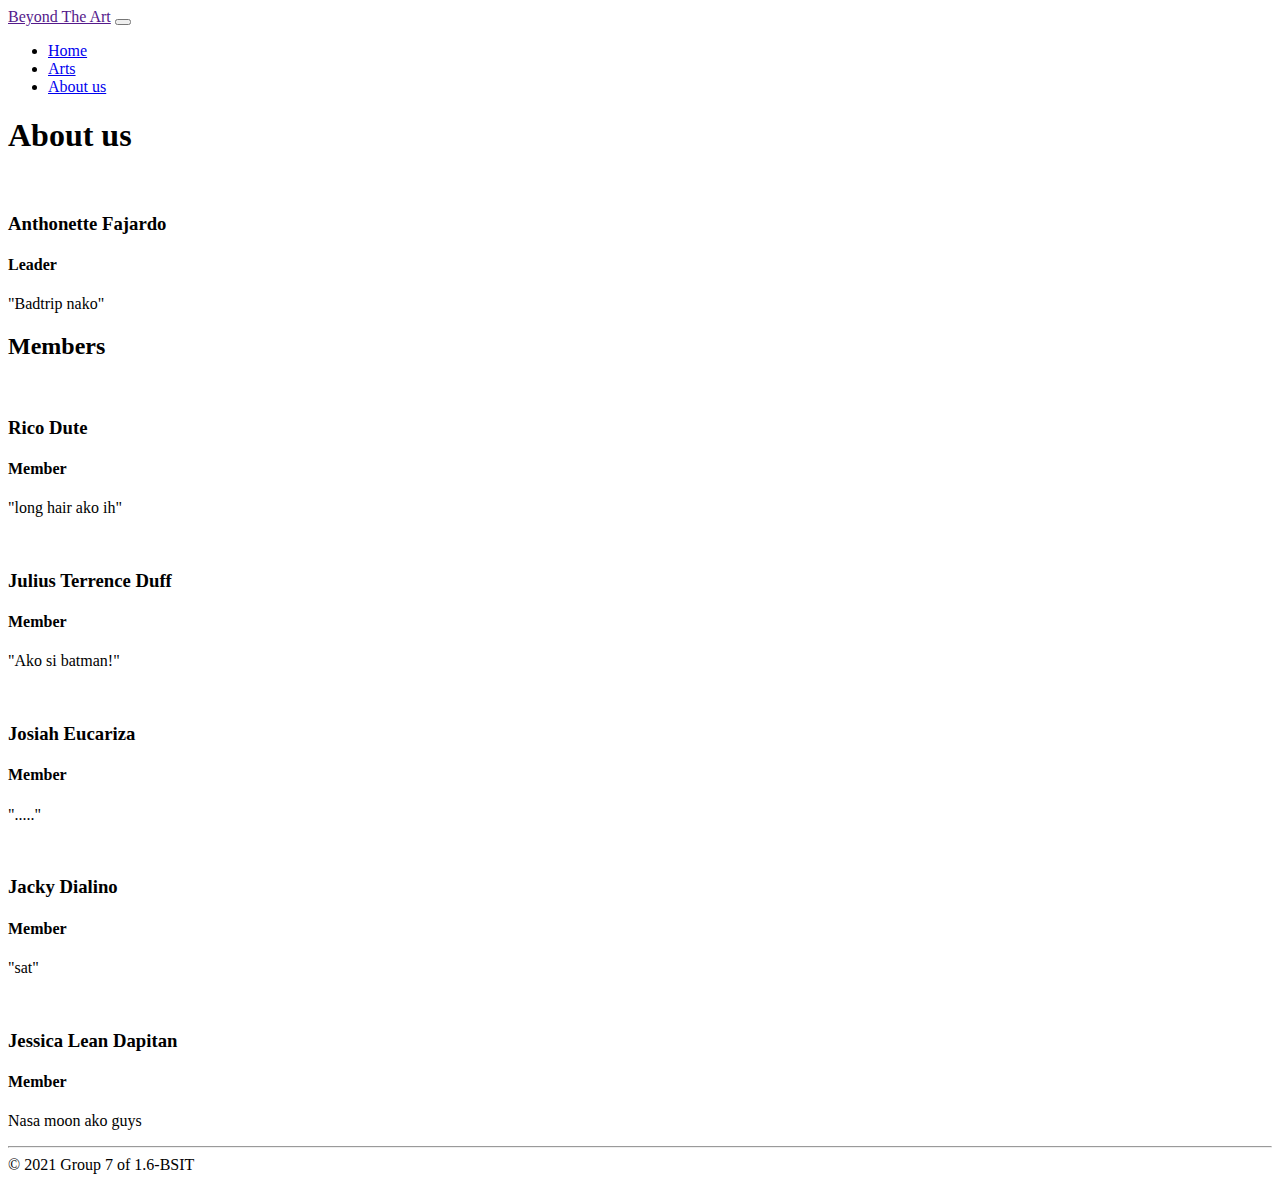
==== about.html @ 502a88ca "Update about.html" ====
<!DOCTYPE html>
<html lang="en">
<head>
    <meta charset="UTF-8">
    <meta http-equiv="X-UA-Compatible" content="IE=edge">
    <meta name="viewport" content="width=device-width, initial-scale=1.0">
    <meta name="description" content="An art appreciation project from students of 1.6 - Bachelor of Science in Information Technology in National Teachers College">
    <meta name="author" content="Group 7">
    <link rel="icon" href="images/users.png">
    <title>About us</title>
    <!-- Google Fonts -->
    <link rel="preconnect" href="https://fonts.googleapis.com">
    <link rel="preconnect" href="https://fonts.gstatic.com" crossorigin>
    <link href="https://fonts.googleapis.com/css2?family=Montserrat:wght@200;600&display=swap" rel="stylesheet">
    <!-- Bootstrap -->
    <link href="https://cdn.jsdelivr.net/npm/bootstrap@5.1.3/dist/css/bootstrap.min.css" rel="stylesheet" integrity="sha384-1BmE4kWBq78iYhFldvKuhfTAU6auU8tT94WrHftjDbrCEXSU1oBoqyl2QvZ6jIW3" crossorigin="anonymous">
    <script src="https://cdn.jsdelivr.net/npm/bootstrap@5.1.3/dist/js/bootstrap.bundle.min.js" integrity="sha384-ka7Sk0Gln4gmtz2MlQnikT1wXgYsOg+OMhuP+IlRH9sENBO0LRn5q+8nbTov4+1p" crossorigin="anonymous"></script>
    <!-- CSS -->
    <link rel="stylesheet" href="css/style.css">
    <!-- Font Awesome -->
    <script src="https://kit.fontawesome.com/478a29708d.js" crossorigin="anonymous"></script>
</head>
<body>
    <div class="container-fluid">
    <section id="navigation">
        <nav class="navbar navbar-expand-lg navbar-light ">
            <a href="" class="navbar-brand" id="brand">Beyond The Art</a>
            <button class="navbar-toggler" type="button" data-bs-toggle="collapse" data-bs-target="#navbarSupportedContent" aria-controls="navbarSupportedContent" aria-expanded="false" aria-label="Toggle navigation">
            <span class="navbar-toggler-icon"></span>
            </button>
            <div class="collapse navbar-collapse" id="navbarSupportedContent">
                <ul class="navbar-nav ms-auto">
                    <li class="nav-item">
                        <a class="nav-link"  href="index.html" >Home</a>
                    </li>
                    <li class="nav-item">
                        <a class="nav-link"  href="arts.html" >Arts</a>
                    </li>
                    <li class="nav-item">
                        <a class="nav-link"  href="about.html" >About us</a>
                    </li>
                </ul>
            </div>
        </nav>
    </section>
    <section id="about-us">
        <h1>About us</h1>
            <div class="row">
                <div class="col-lg">
                    <img src="images/user-icon/Marceline.ico" alt="" class="profile">
                    <h3><b>Anthonette Fajardo</b></h3>
                    <h4>Leader</h4>
                    <p>"Badtrip nako"</p>
                </div>
            </div>
            <h2>Members</h2>
            <div class="row">
                <div class="col-lg-4">
                    <img src="images/user-icon/Apache.ico" alt="" class="profile">
                    <h3><b>Rico Dute</b></h3>
                    <h4>Member</h4>
                    <p>"long hair ako ih"</p>
                </div>
                <div class="col-lg-4">
                    <img src="images/user-icon/Batman (9).ico" alt="" class="profile">
                    <h3><b>Julius Terrence Duff</b></h3>
                    <h4>Member</h4>
                    <p>"Ako si batman!"</p>
                </div>
                <div class="col-lg-4">
                    <img src="images/user-icon/Another World (3).ico" alt="" class="profile">
                    <h3><b>Josiah Eucariza</b></h3>
                    <h4>Member</h4>
                    <p>"....."</p>
                </div>
            </div>
            <div class="row">
                <div class="col-lg-6">
                    <img src="images/user-icon/Avatar The Last Airbender.ico" alt="" class="profile">
                    <h3><b>Jacky Dialino</b></h3>
                    <h4>Member</h4>
                    <p>"sat"</p>
                </div>
                <div class="col-lg-6">
                    <img src="images/user-icon/Astronaut.ico" alt="" class="profile">
                    <h3><b>Jessica Lean Dapitan</b></h3>
                    <h4>Member</h4>
                    <p>Nasa moon ako guys</p>
                </div>
            </div>
        </div>
    </section>
    <section id="footer">
        <hr id="footer-id">
        © 2021 Group 7 of 1.6-BSIT
    </section>
</body>
</html>
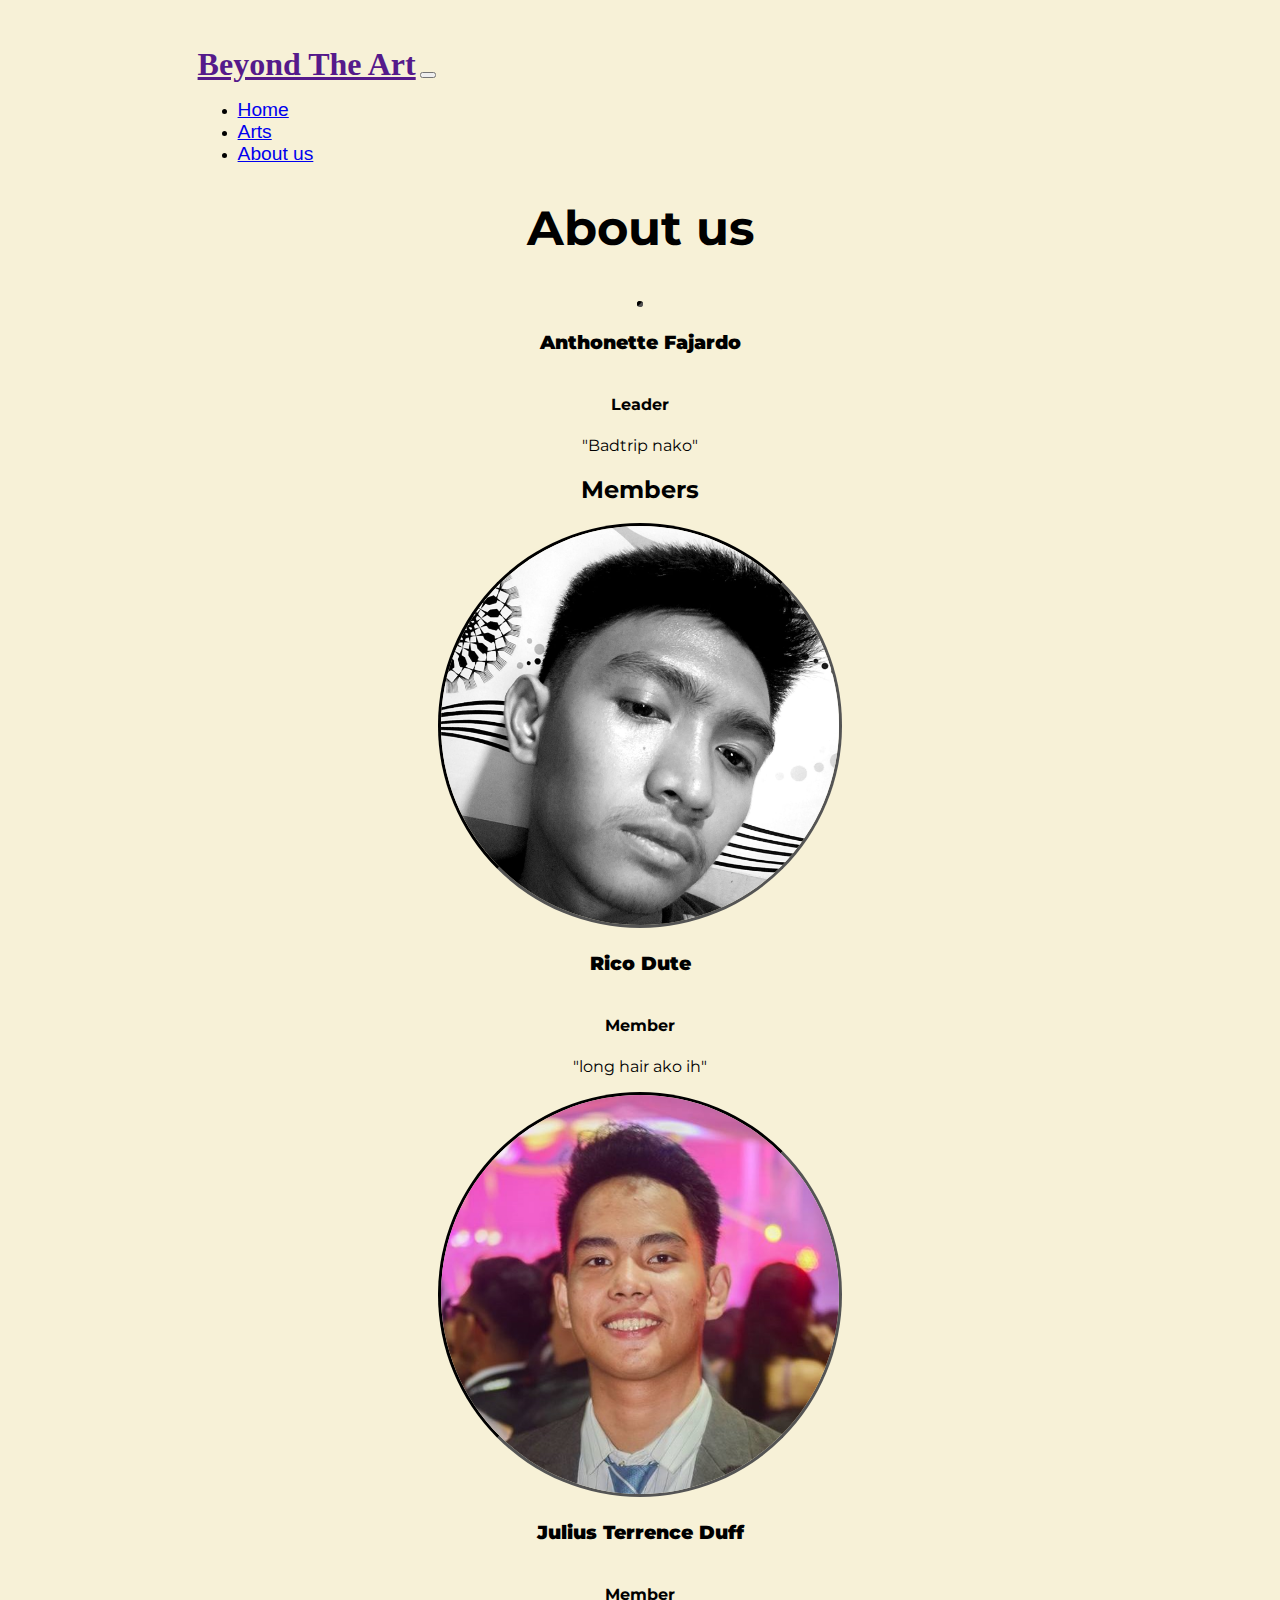
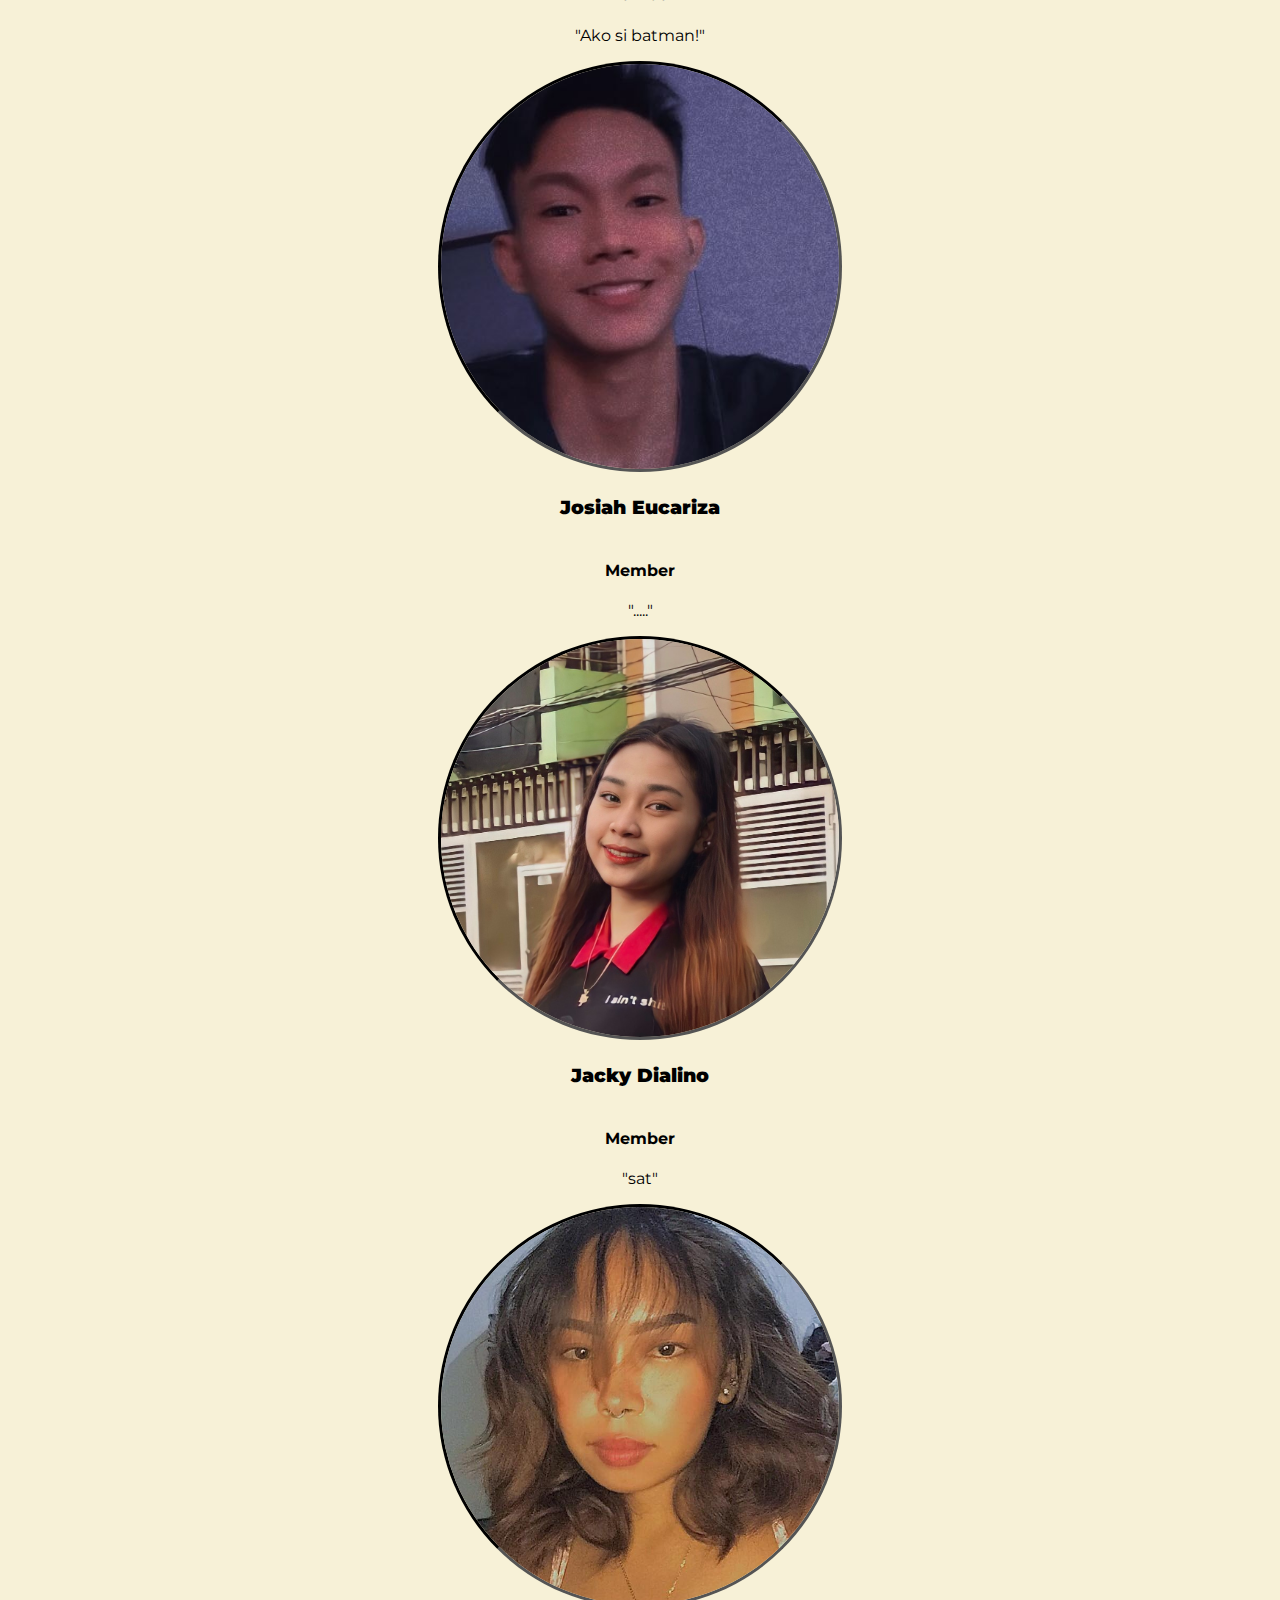
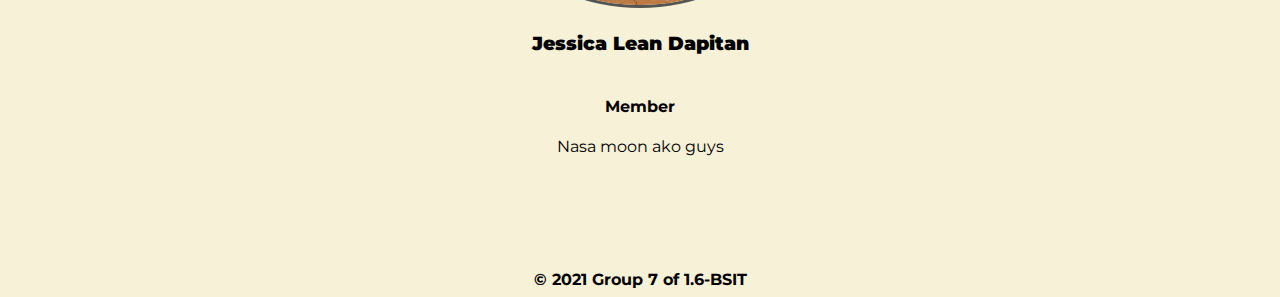
==== commit 0cd25d24: "Update about.html" ====
--- a/about.html
+++ b/about.html
@@ -56,19 +56,19 @@
             <h2>Members</h2>
             <div class="row">
                 <div class="col-lg-4">
-                    <img src="images/user-icon/Apache.ico" alt="" class="profile">
+                    <img src="images/user-icon/dute.jpg" alt="" class="profile">
                     <h3><b>Rico Dute</b></h3>
                     <h4>Member</h4>
                     <p>"long hair ako ih"</p>
                 </div>
                 <div class="col-lg-4">
-                    <img src="images/user-icon/Batman (9).ico" alt="" class="profile">
+                    <img src="images/user-icon/duff.jpg" alt="" class="profile">
                     <h3><b>Julius Terrence Duff</b></h3>
                     <h4>Member</h4>
                     <p>"Ako si batman!"</p>
                 </div>
                 <div class="col-lg-4">
-                    <img src="images/user-icon/Another World (3).ico" alt="" class="profile">
+                    <img src="images/user-icon/josiah.jpg" alt="" class="profile">
                     <h3><b>Josiah Eucariza</b></h3>
                     <h4>Member</h4>
                     <p>"....."</p>
@@ -76,13 +76,13 @@
             </div>
             <div class="row">
                 <div class="col-lg-6">
-                    <img src="images/user-icon/Avatar The Last Airbender.ico" alt="" class="profile">
+                    <img src="images/user-icon/jacky.jpg" alt="" class="profile">
                     <h3><b>Jacky Dialino</b></h3>
                     <h4>Member</h4>
                     <p>"sat"</p>
                 </div>
                 <div class="col-lg-6">
-                    <img src="images/user-icon/Astronaut.ico" alt="" class="profile">
+                    <img src="images/user-icon/aics.jpg" alt="" class="profile">
                     <h3><b>Jessica Lean Dapitan</b></h3>
                     <h4>Member</h4>
                     <p>Nasa moon ako guys</p>
--- a/css/style.css
+++ b/css/style.css
@@ -0,0 +1,125 @@
+/*** Global ***/
+
+body {
+    background-color: #f7f1d7;
+    height: 100%;
+    font-family: 'Montserrat', sans-serif;
+}
+h1 {
+    font-family: 'Montserrat', sans-serif;
+    font-weight: bold;
+    font-size: 3rem;
+    line-height: 1.3;
+}
+h3 {
+    font-family: 'Montserrat', sans-serif;
+    line-height: 1.3;
+    margin: 20px 0;
+}
+hr {
+    margin: 30px auto;
+    width: 80%;
+    border-width: 0ch;
+}
+.section-header h2{
+    font-family: 'Montserrat-Bold', sans-serif;;
+    font-weight:bolder;
+}
+.section-header h3{
+    font-weight: 300;
+}
+
+
+    /*Layout*/
+.container-fluid {
+    padding: 3% 15%;
+}
+
+
+    /*Navigation Bar*/
+nav a {
+    font-family: 'Special Elite', cursive;
+    font-size: 1.3em ;
+}
+#navigation {
+    font-family: 'Special Elite', cursive;
+}
+#brand {
+    font-size: 2rem;
+    font-weight: bolder;
+}
+#navbarSupportedContent {
+    margin-right: 30px;
+}
+.nav-item {
+    margin: 0;
+}
+.nav-link {
+    font-size: 1.2rem;
+    font-family: "Montserrat-Bold", sans-serif;
+}
+
+/* Art Button */
+.art-button {
+    margin: 0 3% 5% 0%;
+}
+
+/*** ID ***/
+#intro-page {
+    height: 100%;
+    width: auto;
+}
+/* Perks */
+#perks {
+    text-align: center;
+    background-color: hsla(49, 67%, 91%, 0.733);
+}
+.perks h2, h4 {
+    padding: 1.2rem 0 0;
+}
+.symbol {
+    width: 30%;
+    margin-top: 30px;
+}
+.perk:hover {
+    background-color: #c2bfac;
+}
+/* Gallery */
+#gallery {
+    text-align: center;
+}
+.sptlght {
+    background-color:rgb(255, 255, 255);
+    border-radius: 10px;
+}
+.description {
+    padding: 10px;
+    margin: auto auto;
+}
+.img-thumbnail {
+    margin: 20px 0;
+    border-radius: 10px;
+}
+
+#about-us {
+    text-align: center;
+}
+
+/* Footer */
+#footer {
+    text-align: center;
+    font-weight: bold;
+}
+/* About */
+.profile {
+    width: 45%;
+    border-radius: 100%;
+    border-style: inset;
+    border-color: black;
+}
+
+/* carousel */
+.carousel-item {
+    width: 100%;
+    height: 100%;
+}
